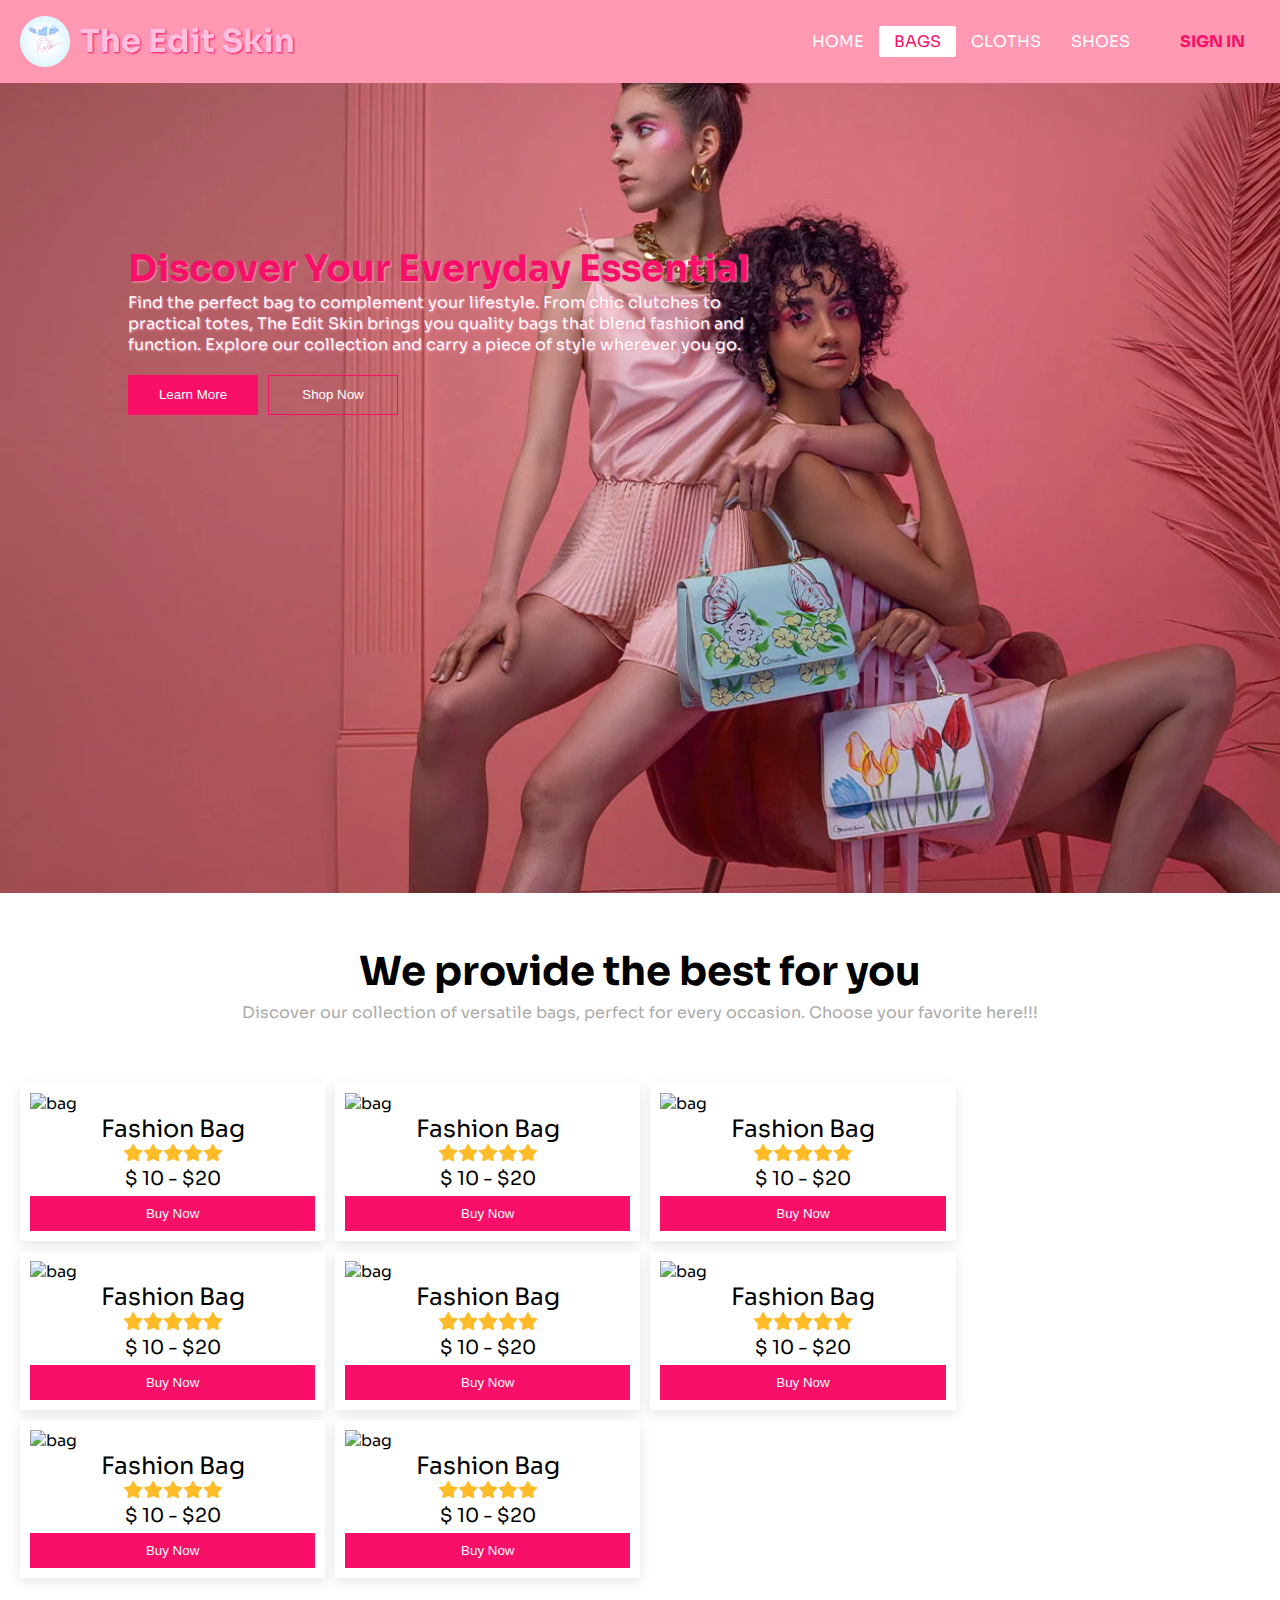
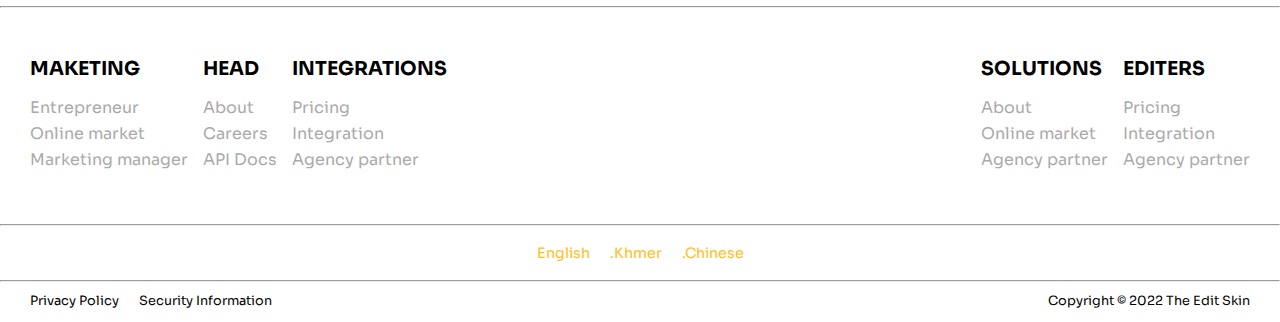
==== bags.html @ 65fe08f0 "Complete home page" ====
<!DOCTYPE html>
<html lang="en">
  <head>
    <meta charset="UTF-8" />
    <meta name="viewport" content="width=device-width, initial-scale=1.0" />
    <link rel="shortcut icon" href="assets/favicon.png" type="image/x-icon" />
    <title>The Edit Skin</title>
    <link rel="stylesheet" href="styles/index.css" />
    <link rel="stylesheet" href="styles/bags.css" />
    <link
      rel="stylesheet"
      href="https://cdnjs.cloudflare.com/ajax/libs/font-awesome/4.7.0/css/font-awesome.min.css"
    />
  </head>
  <body>
    <nav>
      <div class="logo-and-title">
        <img src="assets/logo.png" alt="logo" />
        <h1>The Edit Skin</h1>
      </div>

      <!-- Show humburger button when on mobile screen -->
      <div class="hamburger">
        <span class="bar"></span>
        <span class="bar"></span>
        <span class="bar"></span>
      </div>

      <ul>
        <li><a href="index.html">Home</a></li>
        <li class="active"><a href="bags.html">bags</a></li>
        <li><a href="cloths.html">cloths</a></li>
        <li><a href="shoes.html">shoes</a></li>
        <li class="signin"><a href="signin.html">sign in</a></li>
      </ul>
    </nav>

    <!-- Carousel -->
    <div class="carousel">
      <div class="list">
        <div class="item">
          <img src="assets/bag-slide.png" alt="bag-slide" />
          <div class="content">
            <div class="title">Discover Your Everyday Essential</div>
            <div class="des">
              Find the perfect bag to complement your lifestyle. From chic
              clutches to practical totes, The Edit Skin brings you quality bags
              that blend fashion and function. Explore our collection and carry
              a piece of style wherever you go.
            </div>
            <div class="buttons">
              <button class="secondary">Learn More</button>
              <button class="primary">Shop Now</button>
            </div>
          </div>
        </div>
        <!-- <div class="item">
            <img src="assets/cloth-slide.png" alt="cloth-slide" />
            <div class="content">
              <div class="title">Define Your Look Today!</div>
              <div class="des">
                Explore the perfect blend of comfort and style with The Edit
                Skin's exclusive clothing collection. Shop timeless essentials and
                bold statement pieces that make every day a fashionable one. Dress
                up, dress down, and express yourself
              </div>
              <div class="buttons">
                <button class="secondary">Learn More</button>
                <button class="primary">Shop Now</button>
              </div>
            </div>
          </div>
          <div class="item">
            <img src="assets/shoes-slide.png" alt="shoes-slide" />
            <div class="content">
              <div class="title">Shoes for Every Occasion</div>
              <div class="des">
                Discover a world of footwear crafted for comfort and designed for
                impact. From sleek sneakers to elegant heels, our collection
                covers every style and need. Find your fit, elevate your look, and
                let your shoes do the talking.
              </div>
              <div class="buttons">
                <button class="secondary">Learn More</button>
                <button class="primary">Shop Now</button>
              </div>
            </div>
          </div> -->
      </div>
    </div>

    <!-- Main -->
    <main>
      <div class="home-head">
        <h2 class="title">We provide the best for you</h2>
        <div class="tagline">
          Discover our collection of versatile bags, perfect for every occasion.
          Choose your favorite here!!!
        </div>
      </div>
      <div class="products-card">
        <div class="product">
          <img src="https://cdn.pixabay.com/photo/2021/12/27/03/54/fashion-6896241_1280.png" alt="bag" />
          <div class="product-info">
            <div class="product-name">Fashion Bag</div>
            <div class="product-stars"><img src="assets/home/stars.png" alt="stars" /></div>
            <div class="product-price">$ 10 - $20</div>
            <button>Buy Now</button>
          </div>
        </div>
        <div class="product">
          <img src="https://cdn.pixabay.com/photo/2021/12/27/03/54/fashion-6896241_1280.png" alt="bag" />
          <div class="product-info">
            <div class="product-name">Fashion Bag</div>
            <div class="product-stars"><img src="assets/home/stars.png" alt="stars" /></div>
            <div class="product-price">$ 10 - $20</div>
            <button>Buy Now</button>
          </div>
        </div>
        <div class="product">
          <img src="https://cdn.pixabay.com/photo/2021/12/27/03/54/fashion-6896241_1280.png" alt="bag" />
          <div class="product-info">
            <div class="product-name">Fashion Bag</div>
            <div class="product-stars"><img src="assets/home/stars.png" alt="stars" /></div>
            <div class="product-price">$ 10 - $20</div>
            <button>Buy Now</button>
          </div>
        </div>
        <div class="product">
          <img src="https://cdn.pixabay.com/photo/2021/12/27/03/54/fashion-6896241_1280.png" alt="bag" />
          <div class="product-info">
            <div class="product-name">Fashion Bag</div>
            <div class="product-stars"><img src="assets/home/stars.png" alt="stars" /></div>
            <div class="product-price">$ 10 - $20</div>
            <button>Buy Now</button>
          </div>
        </div>
        <div class="product">
          <img src="https://cdn.pixabay.com/photo/2021/12/27/03/54/fashion-6896241_1280.png" alt="bag" />
          <div class="product-info">
            <div class="product-name">Fashion Bag</div>
            <div class="product-stars"><img src="assets/home/stars.png" alt="stars" /></div>
            <div class="product-price">$ 10 - $20</div>
            <button>Buy Now</button>
          </div>
        </div>
        <div class="product">
          <img src="https://cdn.pixabay.com/photo/2021/12/27/03/54/fashion-6896241_1280.png" alt="bag" />
          <div class="product-info">
            <div class="product-name">Fashion Bag</div>
            <div class="product-stars"><img src="assets/home/stars.png" alt="stars" /></div>
            <div class="product-price">$ 10 - $20</div>
            <button>Buy Now</button>
          </div>
        </div>
        <div class="product">
          <img src="https://cdn.pixabay.com/photo/2021/12/27/03/54/fashion-6896241_1280.png" alt="bag" />
          <div class="product-info">
            <div class="product-name">Fashion Bag</div>
            <div class="product-stars"><img src="assets/home/stars.png" alt="stars" /></div>
            <div class="product-price">$ 10 - $20</div>
            <button>Buy Now</button>
          </div>
        </div>
        <div class="product">
          <img src="https://cdn.pixabay.com/photo/2021/12/27/03/54/fashion-6896241_1280.png" alt="bag" />
          <div class="product-info">
            <div class="product-name">Fashion Bag</div>
            <div class="product-stars"><img src="assets/home/stars.png" alt="stars" /></div>
            <div class="product-price">$ 10 - $20</div>
            <button>Buy Now</button>
          </div>
        </div>
      </div>
    </main>

    <footer>
      <hr />
      <div class="block-head">
        <div class="footer-menu">
          <div>
            <div class="title">MAKETING</div>
            <ul>
              <li><a href="#">Entrepreneur</a></li>
              <li><a href="#">Online market</a></li>
              <li><a href="#">Marketing manager</a></li>
            </ul>
          </div>
          <div>
            <div class="title">HEAD</div>
            <ul>
              <li><a href="#">About</a></li>
              <li><a href="#">Careers</a></li>
              <li><a href="#">API Docs</a></li>
            </ul>
          </div>
          <div>
            <div class="title">INTEGRATIONS</div>
            <ul>
              <li><a href="#">Pricing</a></li>
              <li><a href="#">Integration</a></li>
              <li><a href="#">Agency partner</a></li>
            </ul>
          </div>
        </div>
        <div class="footer-menu">
          <div>
            <div class="title">SOLUTIONS</div>
            <ul>
              <li><a href="#">About</a></li>
              <li><a href="#">Online market</a></li>
              <li><a href="#">Agency partner</a></li>
            </ul>
          </div>
          <div>
            <div class="title">EDITERS</div>
            <ul>
              <li><a href="#">Pricing</a></li>
              <li><a href="#">Integration</a></li>
              <li><a href="#">Agency partner</a></li>
            </ul>
          </div>
        </div>
      </div>
      <hr />
      <div class="block-center">
        <a href="#">English</a>
        <a href="#">.Khmer</a>
        <a href="#">.Chinese</a>
      </div>
      <hr />
      <div class="block-end">
        <div class="start">
          <p>Privacy Policy</p>
          <p>Security Information</p>
        </div>
        <p>Copyright © 2022 The Edit Skin</p>
      </div>
    </footer>
  </body>
</html>
---- styles/index.css ----
@import url("https://fonts.googleapis.com/css2?family=Sora:wght@100..800&display=swap");
body {
  padding: 0;
  margin: 0;
  overflow-x: hidden;
  font-family: "Sora", serif;
}

nav {
  background-color: #ff98b2;
  padding: 0 20px;
  display: flex;
  align-items: center;
  justify-content: space-between;
  position: sticky;
  top: 0;
  z-index: 10;
}
nav .logo-and-title {
  display: flex;
  align-items: center;
}
nav .logo-and-title img {
  width: 50px;
}
nav .logo-and-title h1 {
  margin-left: 10px;
  color: #ffc0df;
  font-weight: bolder;
  text-shadow: #f70f68 1px 1px 2px;
  transition: color 0.3s ease-in-out, text-shadow 0.3s ease-in-out;
}
nav ul {
  display: flex;
  list-style: none;
}
nav ul li {
  padding: 5px 15px;
}
nav ul li a {
  text-transform: uppercase;
  color: #ffffff;
  text-decoration: none;
  transition: color 0.2s ease-in-out;
  font-weight: normal;
}
nav ul li a:hover {
  color: #f70f68;
}
nav ul li.active {
  font-weight: bolder !important;
  background-color: #ffffff;
  border-radius: 2px;
}
nav ul li.active a {
  color: #f70f68;
}
nav ul .signin {
  margin-left: 20px;
}
nav ul .signin a {
  color: #f70f68;
  text-decoration: none;
  transition: color 0.2s ease-in-out;
  font-weight: bolder !important;
  text-shadow: #ff98b2 1px 1px 0px;
}
nav .hamburger {
  display: none;
  cursor: pointer;
}
nav .hamburger .bar {
  display: block;
  width: 30px;
  border-radius: 3px;
  padding: 1.5px;
  margin: 5px auto;
  transition: all 0.3s ease-in-out;
  background-color: #ffffff;
}

.carousel {
  width: 100%;
  height: 90vh;
  overflow: hidden;
  position: relative;
}
.carousel .list .item {
  position: absolute;
  inset: 0 0 0 0;
}
.carousel .list .item img {
  width: 100%;
  height: 100%;
  -o-object-fit: cover;
     object-fit: cover;
}
.carousel .list .item .content {
  position: absolute;
  top: 20%;
  left: 50%;
  width: 1140px;
  max-width: 80%;
  transform: translateX(-50%);
  padding-right: 30%;
  box-sizing: border-box;
  color: #ffffff;
  text-shadow: 1px 1px 2px #ff98b2;
}
.carousel .list .item .title {
  font-weight: bold;
  font-size: 2.3em;
  list-style: 1.3em;
  color: #f70f68;
}
.carousel .list .item .buttons {
  display: grid;
  grid-template-columns: repeat(2, 130px);
  grid-template-rows: 40px;
  gap: 10px;
  margin-top: 20px;
}
.carousel .list .item .buttons button {
  border: none;
  outline: none;
  background-color: #f70f68;
  color: #ffffff;
  font-weight: 500;
  cursor: pointer;
}
.carousel .list .item .buttons button:nth-child(2) {
  background-color: transparent;
  border: 1px solid #f70f68;
  cursor: pointer;
  color: #ffffff;
}

.home-head {
  text-align: center;
  padding: 20px;
}
.home-head .title {
  font-size: 2.5em;
  font-weight: bolder;
  margin-bottom: 5px;
}
.home-head .tagline {
  color: #aaaaaa;
  margin-bottom: 20px;
}

.thumnail {
  display: flex;
  align-items: center;
  justify-content: space-between;
}
.thumnail img {
  width: 50%;
  height: 100%;
  -o-object-fit: cover;
     object-fit: cover;
}
.thumnail .card-thumnail {
  width: 50%;
  text-align: center;
  padding: 8%;
}
.thumnail .card-thumnail .title {
  font-size: 2.5em;
  font-weight: bolder;
  margin-bottom: 5px;
}
.thumnail .card-thumnail .desc {
  color: #aaaaaa;
  margin-bottom: 20px;
}
.thumnail .card-thumnail .buttons {
  display: grid;
  justify-content: center;
  grid-template-columns: repeat(2, 130px);
  grid-template-rows: 40px;
  gap: 10px;
  margin-top: 20px;
}
.thumnail .card-thumnail .buttons button {
  border: none;
  outline: none;
  background-color: #f70f68;
  color: #ffffff;
  font-weight: 500;
  cursor: pointer;
}
.thumnail .card-thumnail .buttons button:nth-child(2) {
  background-color: transparent;
  border: 1px solid #f70f68;
  cursor: pointer;
  color: #000000;
}

.valueable {
  background: rgba(223, 245, 255, 0.568627451);
  padding: 50px 10px;
  display: flex;
  justify-content: space-evenly;
}
.valueable .box {
  text-align: center;
}
.valueable .box .percentage {
  font-size: 2em;
  color: #000000;
  text-shadow: 1px 1px 2px #ffffff;
}
.valueable .box .text {
  color: #aaaaaa;
}

.reviewer .title {
  font-size: 2em;
  font-weight: bolder;
  margin-bottom: 5px;
  margin-top: 20px;
  text-align: center;
}
.reviewer .tagline {
  text-align: center;
  color: #aaaaaa;
}
.reviewer .reviewer-cards {
  padding: 30px;
  display: flex;
  flex-wrap: wrap;
  gap: 20px;
}
.reviewer .reviewer-cards .card {
  width: 45%;
  padding: 20px;
  box-shadow: rgba(0, 0, 0, 0.1019607843) 0px 0px 5px 0px, rgba(0, 0, 0, 0.1019607843) 0px 0px 1px 0px;
}
.reviewer .reviewer-cards .card-header {
  display: flex;
  align-items: center;
  gap: 10px;
}
.reviewer .reviewer-cards .card-header .avatar {
  width: 50px;
  height: 50px;
  border-radius: 50%;
  overflow: hidden;
}
.reviewer .reviewer-cards .card-header .avatar img {
  width: 100%;
  height: 100%;
  -o-object-fit: cover;
     object-fit: cover;
}
.reviewer .reviewer-cards .card-header .name-and-star {
  display: flex;
  flex-direction: column;
  margin-left: 15px;
}
.reviewer .reviewer-cards .card-header .name-and-star .name {
  font-size: 0.9em;
  font-weight: bolder;
  margin-bottom: 5px;
}
.reviewer .reviewer-cards .card-header .name-and-star img {
  width: 80px;
}
.reviewer .reviewer-cards .card-body {
  margin-top: 20px;
  font-size: 0.9em;
  color: #aaaaaa;
  line-height: 2em;
}
.reviewer .reviewer-cards .card-body .review-caption {
  color: #000000;
  font-size: 1.2em;
}

.footage {
  text-align: center;
  margin-bottom: 50px;
  padding: 15px;
}
.footage .title {
  font-size: 1.5em;
  font-weight: bold;
  margin-bottom: 10px;
  margin-top: 10px;
  color: #aaaaaa;
}
.footage button {
  border: none;
  padding: 10px 30px;
  display: flex;
  align-items: center;
  justify-content: center;
  margin: auto;
  margin-bottom: 20px;
  color: #ffffff;
  background-color: #16a0d8;
  box-shadow: rgba(0, 0, 0, 0.1) 0px 4px 12px;
  cursor: pointer;
}
.footage button svg {
  width: 20px;
  margin-left: 10px;
  transition: transform 0.3s ease-in-out;
}

.block-head {
  display: flex;
  flex-wrap: wrap;
  justify-content: space-between;
  padding: 30px;
}
.block-head .footer-menu {
  display: flex;
  flex-wrap: wrap;
  gap: 15px;
}
.block-head .footer-menu .title {
  font-size: 1.2em;
  font-weight: bold;
  margin-bottom: 10px;
  margin-top: 10px;
}
.block-head .footer-menu div ul {
  padding: 0;
  list-style: none;
}
.block-head .footer-menu div ul li {
  margin-bottom: 5px;
}
.block-head .footer-menu div ul li a {
  text-decoration: none;
  color: #aaaaaa;
}

.block-center {
  display: flex;
  justify-content: center;
}
.block-center a {
  text-decoration: none;
  color: #ffbe25;
  font-size: 0.9em;
  margin: 10px;
}

.block-end {
  display: flex;
  flex-wrap: wrap;
  justify-content: space-between;
  padding: 0 30px;
  margin-top: -10px;
  font-size: 0.8em;
}
.block-end .start {
  display: flex;
  justify-content: center;
  align-items: center;
}
.block-end .start p:nth-child(2) {
  margin-left: 20px;
}

@media (max-width: 575.98px) and (min-width: 0px) {
  nav ul {
    display: none;
  }
  nav .hamburger {
    display: block;
  }
  .carousel {
    width: 100%;
    height: 70vh !important;
  }
  .carousel .list .item {
    position: absolute;
  }
  .carousel .list .item .content {
    max-width: 90%;
    padding-right: 10%;
  }
}
@media (max-width: 576px) {
  nav ul {
    display: none;
  }
  nav .hamburger {
    display: block;
  }
  .carousel {
    width: 100%;
    height: 50vh;
  }
  .carousel .list .item {
    position: absolute;
  }
  .carousel .list .item .content {
    max-width: 90%;
    padding-right: 10%;
  }
  .thumnail {
    align-items: end;
  }
  .thumnail img {
    width: 100%;
    height: 100%;
    -o-object-fit: cover;
       object-fit: cover;
    position: relative;
  }
  .thumnail .card-thumnail {
    position: absolute;
    z-index: 100;
    padding: 10px 8%;
    width: auto;
    box-sizing: border-box;
    color: #ffffff;
    background: linear-gradient(180deg, rgba(255, 255, 255, 0) 0%, rgba(0, 0, 0, 0.8549019608) 100%);
  }
  .thumnail .card-thumnail .buttons button:nth-child(2) {
    color: #ffffff;
  }
  .reviewer .reviewer-cards {
    gap: 15px;
  }
  .reviewer .reviewer-cards .card {
    width: 100%;
  }
}
@media (min-width: 576px) and (max-width: 768px) {
  nav ul {
    display: none;
  }
  nav .hamburger {
    display: block;
  }
  .carousel {
    width: 100%;
    height: 40vh;
  }
  .carousel .list .item {
    position: absolute;
  }
  .carousel .list .item .content {
    max-width: 90%;
    padding-right: 10%;
  }
  .thumnail {
    align-items: end;
  }
  .thumnail img {
    width: 100%;
    height: 100%;
    -o-object-fit: cover;
       object-fit: cover;
    position: relative;
  }
  .thumnail .card-thumnail {
    position: absolute;
    z-index: 100;
    padding: 10px 8%;
    width: auto;
    box-sizing: border-box;
    color: #ffffff;
    background: linear-gradient(180deg, rgba(255, 255, 255, 0) 0%, rgba(0, 0, 0, 0.8549019608) 100%);
  }
  .thumnail .card-thumnail .buttons button:nth-child(2) {
    color: #ffffff;
  }
  .reviewer .reviewer-cards {
    gap: 15px;
  }
  .reviewer .reviewer-cards .card {
    width: 100%;
  }
}
@media (min-width: 768px) and (max-width: 992px) {
  .reviewer .reviewer-cards {
    gap: 10px;
  }
  .reviewer .reviewer-cards .card {
    width: 40%;
  }
}/*# sourceMappingURL=index.css.map */
---- styles/bags.css ----
@import url("https://fonts.googleapis.com/css2?family=Sora:wght@100..800&display=swap");
.products-card {
  display: flex;
  flex-wrap: wrap;
  gap: 10px;
  padding: 20px;
}
.products-card .product {
  width: 23%;
  padding: 10px;
  box-shadow: rgba(0, 0, 0, 0.1) 0px 4px 12px;
}
.products-card .product img {
  width: 100%;
}
.products-card .product .product-info {
  text-align: center;
}
.products-card .product .product-info .product-name {
  font-size: 1.5em;
}
.products-card .product .product-info .product-stars img {
  width: 100px;
}
.products-card .product .product-info .product-price {
  font-size: 1.2em;
  margin-bottom: 5px;
}
.products-card .product .product-info button {
  border: none;
  padding: 10px;
  width: 100%;
  color: #ffffff;
  background-color: #f70f68;
  cursor: pointer;
}/*# sourceMappingURL=bags.css.map */
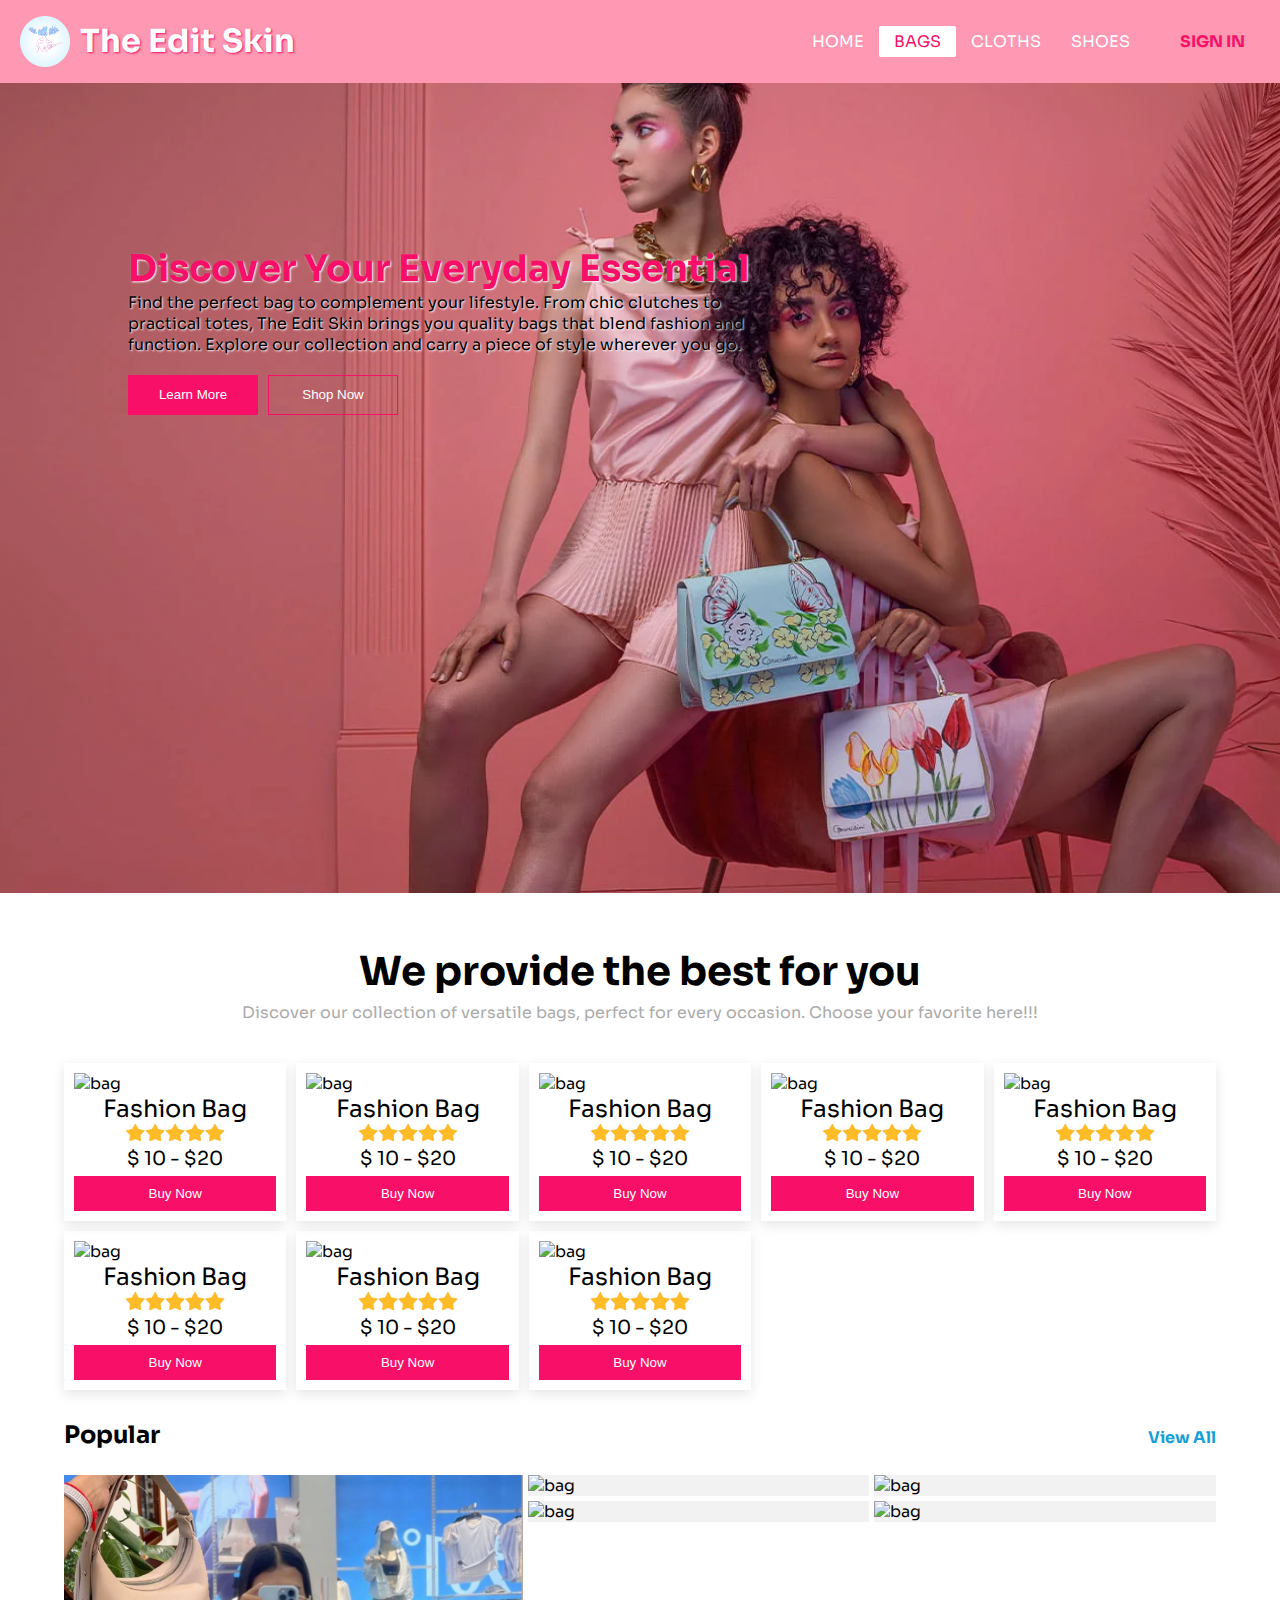
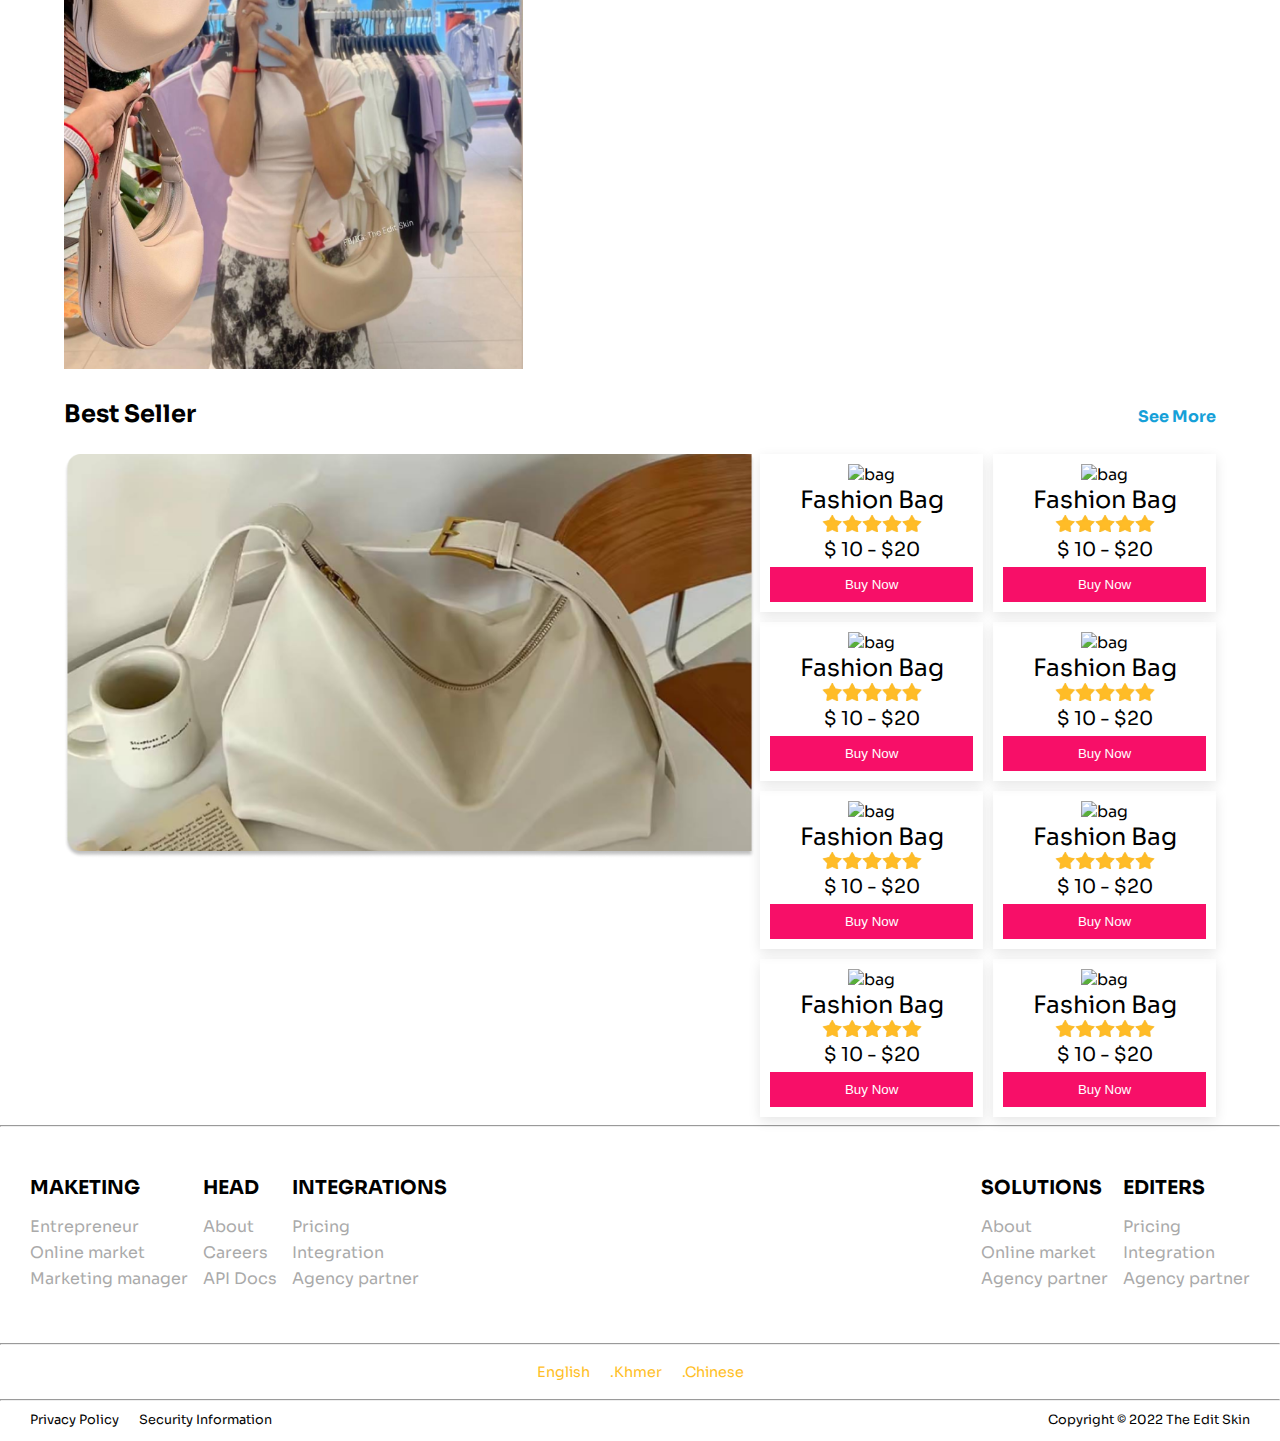
==== commit e272a47e: "Add bags page" ====
--- a/bags.html
+++ b/bags.html
@@ -100,75 +100,278 @@
       </div>
       <div class="products-card">
         <div class="product">
-          <img src="https://cdn.pixabay.com/photo/2021/12/27/03/54/fashion-6896241_1280.png" alt="bag" />
-          <div class="product-info">
-            <div class="product-name">Fashion Bag</div>
-            <div class="product-stars"><img src="assets/home/stars.png" alt="stars" /></div>
-            <div class="product-price">$ 10 - $20</div>
-            <button>Buy Now</button>
-          </div>
-        </div>
-        <div class="product">
-          <img src="https://cdn.pixabay.com/photo/2021/12/27/03/54/fashion-6896241_1280.png" alt="bag" />
-          <div class="product-info">
-            <div class="product-name">Fashion Bag</div>
-            <div class="product-stars"><img src="assets/home/stars.png" alt="stars" /></div>
-            <div class="product-price">$ 10 - $20</div>
-            <button>Buy Now</button>
-          </div>
-        </div>
-        <div class="product">
-          <img src="https://cdn.pixabay.com/photo/2021/12/27/03/54/fashion-6896241_1280.png" alt="bag" />
-          <div class="product-info">
-            <div class="product-name">Fashion Bag</div>
-            <div class="product-stars"><img src="assets/home/stars.png" alt="stars" /></div>
-            <div class="product-price">$ 10 - $20</div>
-            <button>Buy Now</button>
-          </div>
-        </div>
-        <div class="product">
-          <img src="https://cdn.pixabay.com/photo/2021/12/27/03/54/fashion-6896241_1280.png" alt="bag" />
-          <div class="product-info">
-            <div class="product-name">Fashion Bag</div>
-            <div class="product-stars"><img src="assets/home/stars.png" alt="stars" /></div>
-            <div class="product-price">$ 10 - $20</div>
-            <button>Buy Now</button>
-          </div>
-        </div>
-        <div class="product">
-          <img src="https://cdn.pixabay.com/photo/2021/12/27/03/54/fashion-6896241_1280.png" alt="bag" />
-          <div class="product-info">
-            <div class="product-name">Fashion Bag</div>
-            <div class="product-stars"><img src="assets/home/stars.png" alt="stars" /></div>
-            <div class="product-price">$ 10 - $20</div>
-            <button>Buy Now</button>
-          </div>
-        </div>
-        <div class="product">
-          <img src="https://cdn.pixabay.com/photo/2021/12/27/03/54/fashion-6896241_1280.png" alt="bag" />
-          <div class="product-info">
-            <div class="product-name">Fashion Bag</div>
-            <div class="product-stars"><img src="assets/home/stars.png" alt="stars" /></div>
-            <div class="product-price">$ 10 - $20</div>
-            <button>Buy Now</button>
-          </div>
-        </div>
-        <div class="product">
-          <img src="https://cdn.pixabay.com/photo/2021/12/27/03/54/fashion-6896241_1280.png" alt="bag" />
-          <div class="product-info">
-            <div class="product-name">Fashion Bag</div>
-            <div class="product-stars"><img src="assets/home/stars.png" alt="stars" /></div>
-            <div class="product-price">$ 10 - $20</div>
-            <button>Buy Now</button>
-          </div>
-        </div>
-        <div class="product">
-          <img src="https://cdn.pixabay.com/photo/2021/12/27/03/54/fashion-6896241_1280.png" alt="bag" />
-          <div class="product-info">
-            <div class="product-name">Fashion Bag</div>
-            <div class="product-stars"><img src="assets/home/stars.png" alt="stars" /></div>
-            <div class="product-price">$ 10 - $20</div>
-            <button>Buy Now</button>
+          <img
+            src="https://cdn.pixabay.com/photo/2021/12/27/03/54/fashion-6896241_1280.png"
+            alt="bag"
+          />
+          <div class="product-info">
+            <div class="product-name">Fashion Bag</div>
+            <div class="product-stars">
+              <img src="assets/home/stars.png" alt="stars" />
+            </div>
+            <div class="product-price">$ 10 - $20</div>
+            <button>Buy Now</button>
+          </div>
+        </div>
+        <div class="product">
+          <img
+            src="https://cdn.pixabay.com/photo/2021/12/27/03/54/fashion-6896241_1280.png"
+            alt="bag"
+          />
+          <div class="product-info">
+            <div class="product-name">Fashion Bag</div>
+            <div class="product-stars">
+              <img src="assets/home/stars.png" alt="stars" />
+            </div>
+            <div class="product-price">$ 10 - $20</div>
+            <button>Buy Now</button>
+          </div>
+        </div>
+        <div class="product">
+          <img
+            src="https://cdn.pixabay.com/photo/2021/12/27/03/54/fashion-6896241_1280.png"
+            alt="bag"
+          />
+          <div class="product-info">
+            <div class="product-name">Fashion Bag</div>
+            <div class="product-stars">
+              <img src="assets/home/stars.png" alt="stars" />
+            </div>
+            <div class="product-price">$ 10 - $20</div>
+            <button>Buy Now</button>
+          </div>
+        </div>
+        <div class="product">
+          <img
+            src="https://cdn.pixabay.com/photo/2021/12/27/03/54/fashion-6896241_1280.png"
+            alt="bag"
+          />
+          <div class="product-info">
+            <div class="product-name">Fashion Bag</div>
+            <div class="product-stars">
+              <img src="assets/home/stars.png" alt="stars" />
+            </div>
+            <div class="product-price">$ 10 - $20</div>
+            <button>Buy Now</button>
+          </div>
+        </div>
+        <div class="product">
+          <img
+            src="https://cdn.pixabay.com/photo/2021/12/27/03/54/fashion-6896241_1280.png"
+            alt="bag"
+          />
+          <div class="product-info">
+            <div class="product-name">Fashion Bag</div>
+            <div class="product-stars">
+              <img src="assets/home/stars.png" alt="stars" />
+            </div>
+            <div class="product-price">$ 10 - $20</div>
+            <button>Buy Now</button>
+          </div>
+        </div>
+        <div class="product">
+          <img
+            src="https://cdn.pixabay.com/photo/2021/12/27/03/54/fashion-6896241_1280.png"
+            alt="bag"
+          />
+          <div class="product-info">
+            <div class="product-name">Fashion Bag</div>
+            <div class="product-stars">
+              <img src="assets/home/stars.png" alt="stars" />
+            </div>
+            <div class="product-price">$ 10 - $20</div>
+            <button>Buy Now</button>
+          </div>
+        </div>
+        <div class="product">
+          <img
+            src="https://cdn.pixabay.com/photo/2021/12/27/03/54/fashion-6896241_1280.png"
+            alt="bag"
+          />
+          <div class="product-info">
+            <div class="product-name">Fashion Bag</div>
+            <div class="product-stars">
+              <img src="assets/home/stars.png" alt="stars" />
+            </div>
+            <div class="product-price">$ 10 - $20</div>
+            <button>Buy Now</button>
+          </div>
+        </div>
+        <div class="product">
+          <img
+            src="https://cdn.pixabay.com/photo/2021/12/27/03/54/fashion-6896241_1280.png"
+            alt="bag"
+          />
+          <div class="product-info">
+            <div class="product-name">Fashion Bag</div>
+            <div class="product-stars">
+              <img src="assets/home/stars.png" alt="stars" />
+            </div>
+            <div class="product-price">$ 10 - $20</div>
+            <button>Buy Now</button>
+          </div>
+        </div>
+      </div>
+
+      <!-- Popular Products -->
+      <div class="popular-products">
+        <div class="head-title">
+          <div class="title">Popular</div>
+          <div class="view-all">
+            <a href="#">View All</a>
+          </div>
+        </div>
+        <div class="popular-body">
+          <div class="popular-side">
+            <img src="assets/bags/popular-prod.png" alt="Popular Bag" />
+          </div>
+          <div class="popular-main">
+            <img
+              src="https://png.pngtree.com/png-vector/20240811/ourmid/pngtree-fashionable-women-hand-bag-png-image_13449745.png"
+              alt="bag"
+            />
+            <img
+              src="https://png.pngtree.com/png-vector/20240115/ourmid/pngtree-green-luxury-ladies-leather-purse-png-image_11437669.png"
+              alt="bag"
+            />
+            <img
+              src="https://png.pngtree.com/png-vector/20240611/ourmid/pngtree-ladies-fashion-hand-bag-png-image_12653529.png"
+              alt="bag"
+            />
+            <img
+              src="https://png.pngtree.com/png-vector/20240115/ourmid/pngtree-green-luxury-ladies-leather-pink-purse-png-image_11437672.png"
+              alt="bag"
+            />
+          </div>
+        </div>
+      </div>
+
+      <!-- BestSeller Products -->
+      <div class="best-trending-products">
+        <div class="head-title">
+          <div class="title">Best Seller</div>
+          <div class="view-all">
+            <a href="#">See More</a>
+          </div>
+        </div>
+        <div class="best-trending-body">
+          <div class="best-trending-side">
+            <img src="assets/bags/best-seller.png" alt="best-trending Bag" />
+          </div>
+
+          <div class="best-trending-cards">
+            <div class="product">
+              <img
+                src="https://cdn.pixabay.com/photo/2021/12/27/03/54/fashion-6896241_1280.png"
+                alt="bag"
+              />
+              <div class="product-info">
+                <div class="product-name">Fashion Bag</div>
+                <div class="product-stars">
+                  <img src="assets/home/stars.png" alt="stars" />
+                </div>
+                <div class="product-price">$ 10 - $20</div>
+                <button>Buy Now</button>
+              </div>
+            </div>
+            <div class="product">
+              <img
+                src="https://cdn.pixabay.com/photo/2021/12/27/03/54/fashion-6896241_1280.png"
+                alt="bag"
+              />
+              <div class="product-info">
+                <div class="product-name">Fashion Bag</div>
+                <div class="product-stars">
+                  <img src="assets/home/stars.png" alt="stars" />
+                </div>
+                <div class="product-price">$ 10 - $20</div>
+                <button>Buy Now</button>
+              </div>
+            </div>
+            <div class="product">
+              <img
+                src="https://cdn.pixabay.com/photo/2021/12/27/03/54/fashion-6896241_1280.png"
+                alt="bag"
+              />
+              <div class="product-info">
+                <div class="product-name">Fashion Bag</div>
+                <div class="product-stars">
+                  <img src="assets/home/stars.png" alt="stars" />
+                </div>
+                <div class="product-price">$ 10 - $20</div>
+                <button>Buy Now</button>
+              </div>
+            </div>
+            <div class="product">
+              <img
+                src="https://cdn.pixabay.com/photo/2021/12/27/03/54/fashion-6896241_1280.png"
+                alt="bag"
+              />
+              <div class="product-info">
+                <div class="product-name">Fashion Bag</div>
+                <div class="product-stars">
+                  <img src="assets/home/stars.png" alt="stars" />
+                </div>
+                <div class="product-price">$ 10 - $20</div>
+                <button>Buy Now</button>
+              </div>
+            </div>
+            <div class="product">
+              <img
+                src="https://cdn.pixabay.com/photo/2021/12/27/03/54/fashion-6896241_1280.png"
+                alt="bag"
+              />
+              <div class="product-info">
+                <div class="product-name">Fashion Bag</div>
+                <div class="product-stars">
+                  <img src="assets/home/stars.png" alt="stars" />
+                </div>
+                <div class="product-price">$ 10 - $20</div>
+                <button>Buy Now</button>
+              </div>
+            </div>
+            <div class="product">
+              <img
+                src="https://cdn.pixabay.com/photo/2021/12/27/03/54/fashion-6896241_1280.png"
+                alt="bag"
+              />
+              <div class="product-info">
+                <div class="product-name">Fashion Bag</div>
+                <div class="product-stars">
+                  <img src="assets/home/stars.png" alt="stars" />
+                </div>
+                <div class="product-price">$ 10 - $20</div>
+                <button>Buy Now</button>
+              </div>
+            </div>
+            <div class="product">
+              <img
+                src="https://cdn.pixabay.com/photo/2021/12/27/03/54/fashion-6896241_1280.png"
+                alt="bag"
+              />
+              <div class="product-info">
+                <div class="product-name">Fashion Bag</div>
+                <div class="product-stars">
+                  <img src="assets/home/stars.png" alt="stars" />
+                </div>
+                <div class="product-price">$ 10 - $20</div>
+                <button>Buy Now</button>
+              </div>
+            </div>
+            <div class="product">
+              <img
+                src="https://cdn.pixabay.com/photo/2021/12/27/03/54/fashion-6896241_1280.png"
+                alt="bag"
+              />
+              <div class="product-info">
+                <div class="product-name">Fashion Bag</div>
+                <div class="product-stars">
+                  <img src="assets/home/stars.png" alt="stars" />
+                </div>
+                <div class="product-price">$ 10 - $20</div>
+                <button>Buy Now</button>
+              </div>
+            </div>
           </div>
         </div>
       </div>
--- a/styles/index.css
+++ b/styles/index.css
@@ -25,7 +25,7 @@
 }
 nav .logo-and-title h1 {
   margin-left: 10px;
-  color: #ffc0df;
+  color: #ffffff;
   font-weight: bolder;
   text-shadow: #f70f68 1px 1px 2px;
   transition: color 0.3s ease-in-out, text-shadow 0.3s ease-in-out;
@@ -104,8 +104,8 @@
   transform: translateX(-50%);
   padding-right: 30%;
   box-sizing: border-box;
-  color: #ffffff;
-  text-shadow: 1px 1px 2px #ff98b2;
+  color: #000000;
+  text-shadow: 1px 1px 2px #ffffff;
 }
 .carousel .list .item .title {
   font-weight: bold;
--- a/styles/bags.css
+++ b/styles/bags.css
@@ -1,12 +1,12 @@
 @import url("https://fonts.googleapis.com/css2?family=Sora:wght@100..800&display=swap");
 .products-card {
-  display: flex;
-  flex-wrap: wrap;
+  width: 90%;
+  margin: auto;
+  display: grid;
+  grid-template-columns: repeat(5, 1fr);
   gap: 10px;
-  padding: 20px;
 }
 .products-card .product {
-  width: 23%;
   padding: 10px;
   box-shadow: rgba(0, 0, 0, 0.1) 0px 4px 12px;
 }
@@ -33,4 +33,165 @@
   color: #ffffff;
   background-color: #f70f68;
   cursor: pointer;
+}
+.products-card .product:hover {
+  transition: all 0.3s ease-in-out;
+  box-shadow: inset 0 0 0 2px #f70f68;
+  cursor: pointer;
+}
+
+.popular-products {
+  padding-top: 30px;
+  width: 90%;
+  margin: auto;
+}
+.popular-products .head-title {
+  display: flex;
+  align-items: center;
+  justify-content: space-between;
+  margin-bottom: 20px;
+}
+.popular-products .head-title .title {
+  font-size: 1.5em;
+  font-weight: bolder;
+  margin-bottom: 5px;
+}
+.popular-products .head-title .view-all a {
+  text-decoration: none;
+  color: #16a0d8;
+  font-weight: bolder;
+}
+.popular-products .popular-body {
+  display: flex;
+  gap: 5px;
+  margin: 0 auto;
+}
+.popular-products .popular-body .popular-side {
+  width: 40%;
+  display: flex;
+  align-items: center;
+}
+.popular-products .popular-body .popular-side img {
+  width: 100%;
+  height: 100%;
+  -o-object-fit: cover;
+     object-fit: cover;
+}
+.popular-products .popular-body .popular-main {
+  width: 60%;
+  display: grid;
+  grid-template-columns: repeat(2, 1fr);
+  grid-template-rows: repeat(2, 1fr);
+  gap: 5px;
+  height: 100%;
+}
+.popular-products .popular-body .popular-main img {
+  background: rgba(232, 232, 232, 0.5764705882);
+  width: 100%;
+  height: 100%;
+  -o-object-fit: cover;
+     object-fit: cover;
+}
+
+.best-trending-products {
+  padding-top: 30px;
+  width: 90%;
+  margin: auto;
+  height: 100%;
+  box-sizing: border-box;
+}
+.best-trending-products .head-title {
+  display: flex;
+  align-items: center;
+  justify-content: space-between;
+  margin-bottom: 20px;
+}
+.best-trending-products .head-title .title {
+  font-size: 1.5em;
+  font-weight: bolder;
+  margin-bottom: 5px;
+}
+.best-trending-products .head-title .view-all a {
+  text-decoration: none;
+  color: #16a0d8;
+  font-weight: bolder;
+}
+.best-trending-products .best-trending-body {
+  display: grid;
+  grid-template-columns: 60% 1fr; /* 60% for image, remaining for product cards */
+  gap: 5px;
+}
+.best-trending-products .best-trending-body .best-trending-side {
+  display: flex;
+  align-items: start;
+}
+.best-trending-products .best-trending-body .best-trending-side img {
+  width: 100%;
+  height: auto;
+}
+.best-trending-products .best-trending-body .best-trending-cards {
+  display: grid;
+  grid-template-columns: repeat(2, 1fr);
+  gap: 10px;
+  align-content: start;
+}
+.best-trending-products .best-trending-body .best-trending-cards .product {
+  padding: 10px;
+  box-shadow: rgba(0, 0, 0, 0.1) 0px 4px 12px;
+  text-align: center;
+}
+.best-trending-products .best-trending-body .best-trending-cards .product img {
+  width: 100%;
+}
+.best-trending-products .best-trending-body .best-trending-cards .product .product-info {
+  text-align: center;
+}
+.best-trending-products .best-trending-body .best-trending-cards .product .product-info .product-name {
+  font-size: 1.5em;
+}
+.best-trending-products .best-trending-body .best-trending-cards .product .product-info .product-stars img {
+  width: 100px;
+}
+.best-trending-products .best-trending-body .best-trending-cards .product .product-info .product-price {
+  font-size: 1.2em;
+  margin-bottom: 5px;
+}
+.best-trending-products .best-trending-body .best-trending-cards .product .product-info button {
+  border: none;
+  padding: 10px;
+  width: 100%;
+  color: #ffffff;
+  background-color: #f70f68;
+  cursor: pointer;
+}
+.best-trending-products .best-trending-body .best-trending-cards .product:hover {
+  transition: all 0.3s ease-in-out;
+  box-shadow: inset 0 0 0 2px #f70f68;
+  cursor: pointer;
+}
+
+@media (max-width: 575.98px) and (min-width: 0px) {
+  .products-card {
+    grid-template-columns: repeat(2, 1fr);
+  }
+}
+@media (max-width: 576px) {
+  .products-card {
+    grid-template-columns: repeat(2, 1fr);
+  }
+}
+@media (min-width: 576px) and (max-width: 768px) {
+  .products-card {
+    grid-template-columns: repeat(3, 1fr);
+  }
+}
+@media (min-width: 768px) and (max-width: 992px) {
+  .products-card {
+    grid-template-columns: repeat(3, 1fr);
+  }
+}
+@media (min-width: 992px) and (max-width: 1200px) {
+  .products-card {
+    grid-template-columns: repeat(4, 1fr);
+  }
 }/*# sourceMappingURL=bags.css.map */